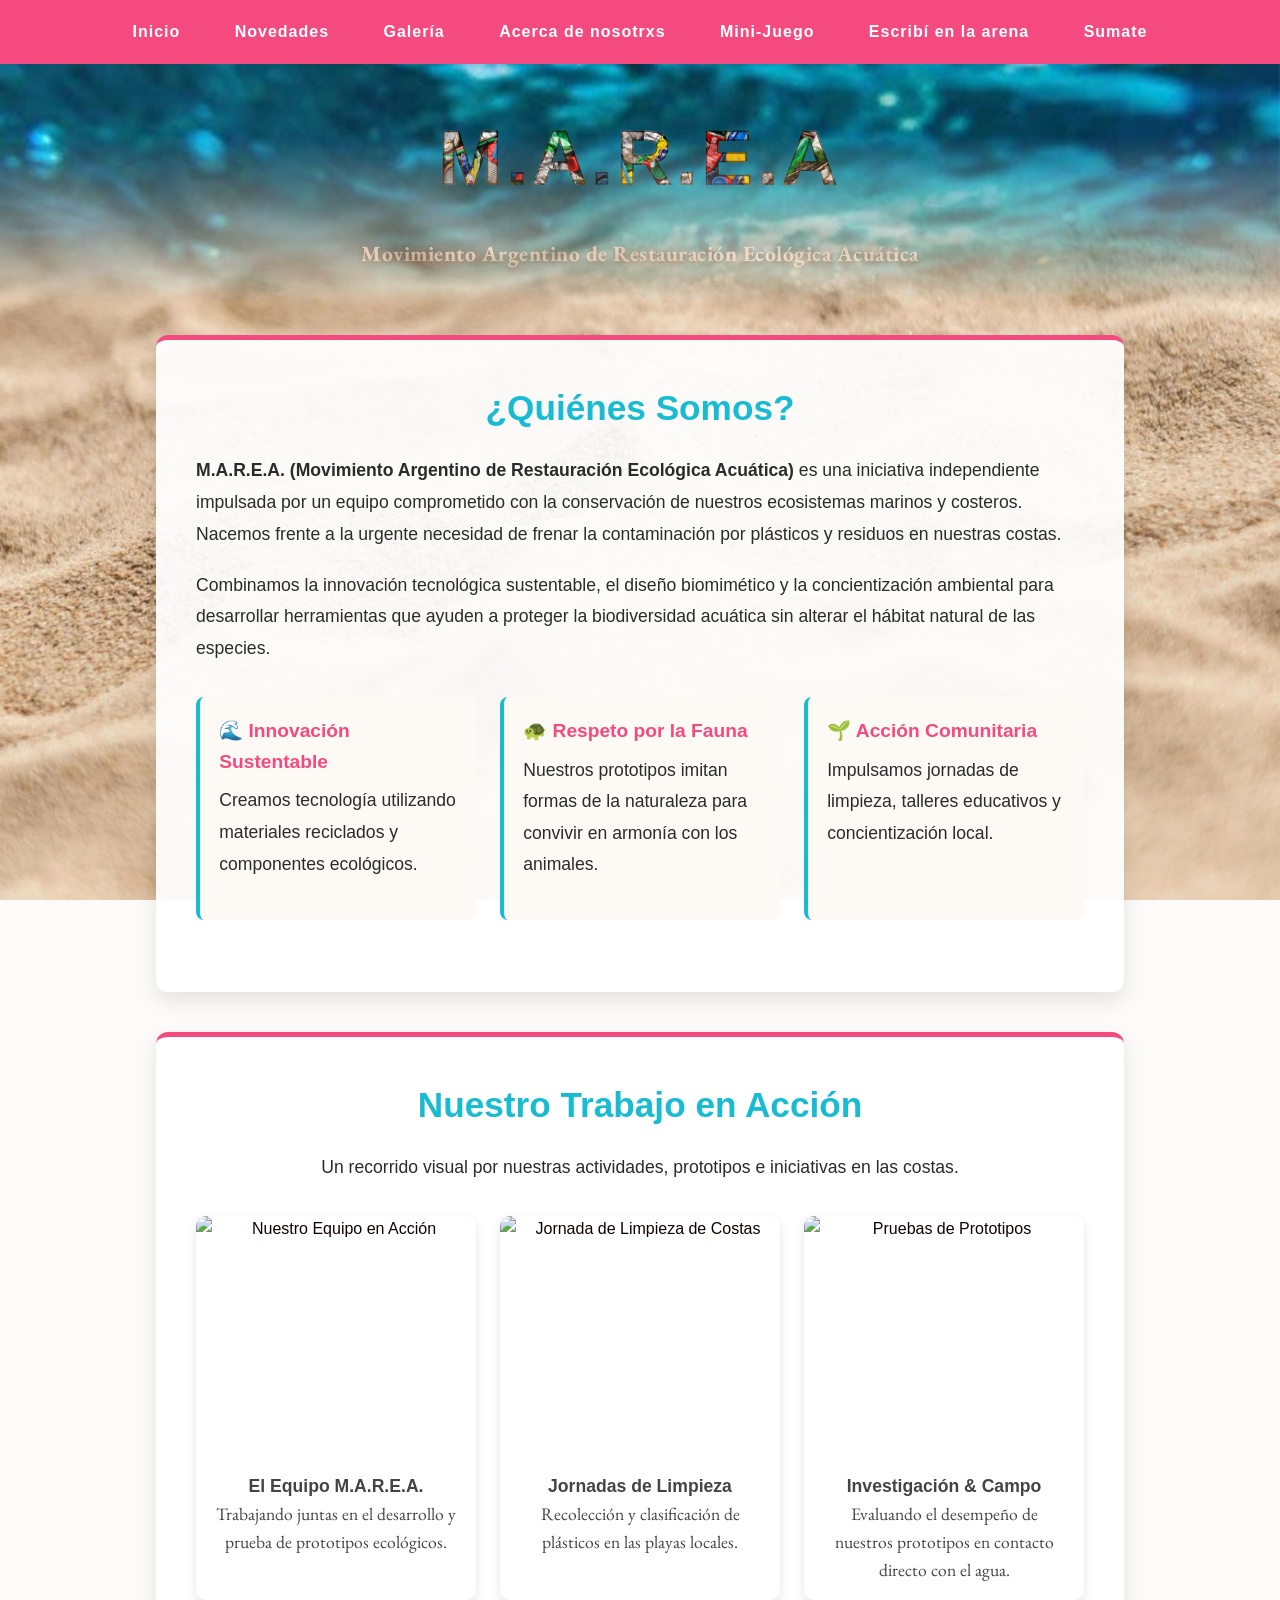
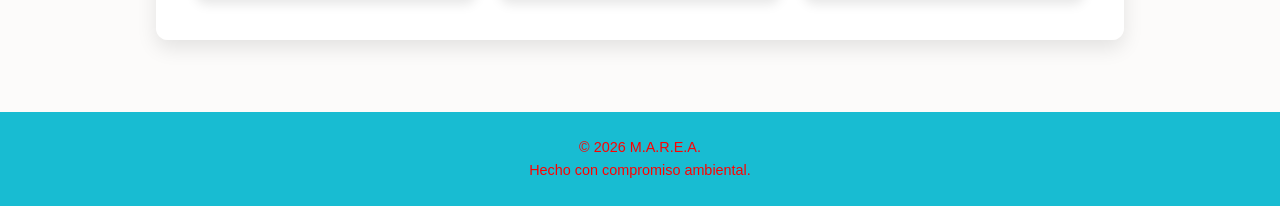
==== acercaDe.html @ 2cd43315 "Add files via upload" ====
<!DOCTYPE html>
<html lang="es">

<head>
  <meta charset="UTF-8">
  <meta name="viewport" content="width=device-width, initial-scale=1.0">
  <title>M.A.R.E.A. - Acerca de nosotrxs</title>

  <!-- Carga de fuentes de Google Fonts -->
  <link rel="preconnect" href="https://fonts.googleapis.com">
  <link rel="preconnect" href="https://fonts.gstatic.com" crossorigin>

  <link rel="stylesheet" href="style.css">

  <style>
    /* Estilos específicos para la sección Acerca de Nosotrxs */
    .acerca-card {
      background-color: rgba(255, 255, 255, 0.93);
      border-radius: 12px;
      padding: 2.5rem;
      box-shadow: 0 8px 20px rgba(0, 0, 0, 0.1);
      margin-bottom: 2.5rem;
      border-top: 5px solid var(--forest-green, #f44a80);
    }

    .acerca-card h2 {
      font-family: 'Montserrat', sans-serif;
      color: var(--primary-dark, #18bcd2);
      font-size: 2.2rem;
      margin-bottom: 1.2rem;
      text-align: center;
    }

    .acerca-card p {
      font-family: 'Segoe UI', Tahoma, Geneva, Verdana, sans-serif;
      font-size: 1.1rem;
      line-height: 1.8;
      color: #2b2b2b;
      margin-bottom: 1.2rem;
    }

    /* Grilla de Valores / Pilares */
    .valores-grid {
      display: grid;
      grid-template-columns: repeat(auto-fit, minmax(250px, 1fr));
      gap: 1.5rem;
      margin: 2rem 0;
    }

    .valor-item {
      background: #fdfaf6;
      border-left: 4px solid var(--primary-dark, #18bcd2);
      padding: 1.2rem;
      border-radius: 8px;
    }

    .valor-item h3 {
      font-family: 'Montserrat', sans-serif;
      color: var(--forest-green, #f44a80);
      margin-bottom: 0.5rem;
      font-size: 1.2rem;
    }

    /* Grilla para las Fotografías del Equipo / Trabajo */
    .fotos-grid {
      display: grid;
      grid-template-columns: repeat(auto-fit, minmax(280px, 1fr));
      gap: 1.5rem;
      margin-top: 2rem;
    }

    .foto-card {
      background: #ffffff;
      border-radius: 10px;
      overflow: hidden;
      box-shadow: 0 4px 12px rgba(0, 0, 0, 0.1);
      text-align: center;
      transition: transform 0.3s ease;
    }

    .foto-card:hover {
      transform: translateY(-4px);
    }

    .foto-card img {
      width: 100%;
      height: 240px;
      object-fit: cover;
      display: block;
    }

    .foto-card .epigrafe {
      padding: 1rem;
      font-family: 'EB Garamond', serif;
      font-size: 1.1rem;
      color: #444;
    }

    @media (max-width: 768px) {
      .acerca-card {
        padding: 1.5rem;
      }

      .acerca-card h2 {
        font-size: 1.7rem;
      }
    }
  </style>
</head>

<body>
  <!-- NAVEGACIÓN PRINCIPAL -->
  <nav class="navbar">
    <button class="menu-toggle" id="menuToggle" aria-label="Abrir menú">
      <span></span>
      <span></span>
      <span></span>
    </button>

    <div class="nav-links" id="navLinks">
      <a href="index.html">Inicio</a>
      <a href="novedades.html">Novedades</a>
      <a href="galeria.html">Galería</a>
      <a href="acercaDe.html">Acerca de nosotrxs</a>
      <a href="juego2.html">Mini-Juego</a>
      <a href="juego.html">Escribí en la arena</a>
      <a href="contacto.html">Sumate</a>
    </div>
  </nav>

  <!-- HEADER PRINCIPAL -->
  <header class="header-principal">
    <h1><span>M.A.R.E.A</span></h1>
    <p>Movimiento Argentino de Restauración Ecológica Acuática</p>
  </header>

  <!-- CONTENIDO PRINCIPAL -->
  <main class="container">

    <!-- SECCIÓN 1: QUIÉNES SOMOS Y LA INICIATIVA -->
    <section class="acerca-card">
      <h2>¿Quiénes Somos?</h2>
      <p>
        <strong>M.A.R.E.A. (Movimiento Argentino de Restauración Ecológica Acuática)</strong> es una iniciativa independiente impulsada por un equipo comprometido con la conservación de nuestros ecosistemas marinos y costeros. Nacemos frente a la urgente necesidad de frenar la contaminación por plásticos y residuos en nuestras costas.
      </p>
      <p>
        Combinamos la innovación tecnológica sustentable, el diseño biomimético y la concientización ambiental para desarrollar herramientas que ayuden a proteger la biodiversidad acuática sin alterar el hábitat natural de las especies.
      </p>

      <!-- PILARES / VALORES -->
      <div class="valores-grid">
        <div class="valor-item">
          <h3>🌊 Innovación Sustentable</h3>
          <p>Creamos tecnología utilizando materiales reciclados y componentes ecológicos.</p>
        </div>
        <div class="valor-item">
          <h3>🐢 Respeto por la Fauna</h3>
          <p>Nuestros prototipos imitan formas de la naturaleza para convivir en armonía con los animales.</p>
        </div>
        <div class="valor-item">
          <h3>🌱 Acción Comunitaria</h3>
          <p>Impulsamos jornadas de limpieza, talleres educativos y concientización local.</p>
        </div>
      </div>
    </section>

    <!-- SECCIÓN 2: GALERÍA DE FOTOS / EQUIPO / TRABAJO DE CAMPO -->
    <section class="acerca-card">
      <h2>Nuestro Trabajo en Acción</h2>
      <p style="text-align: center;">Un recorrido visual por nuestras actividades, prototipos e iniciativas en las costas.</p>

      <div class="fotos-grid">
        <!-- FOTO 1 -->
        <div class="foto-card">
          <img src="equipo1.jpg" alt="Nuestro Equipo en Acción">
          <div class="epigrafe">
            <strong>El Equipo M.A.R.E.A.</strong><br>
            Trabajando juntas en el desarrollo y prueba de prototipos ecológicos.
          </div>
        </div>

        <!-- FOTO 2 -->
        <div class="foto-card">
          <img src="equipo2.jpg" alt="Jornada de Limpieza de Costas">
          <div class="epigrafe">
            <strong>Jornadas de Limpieza</strong><br>
            Recolección y clasificación de plásticos en las playas locales.
          </div>
        </div>

        <!-- FOTO 3 -->
        <div class="foto-card">
          <img src="equipo3.jpg" alt="Pruebas de Prototipos">
          <div class="epigrafe">
            <strong>Investigación & Campo</strong><br>
            Evaluando el desempeño de nuestros prototipos en contacto directo con el agua.
          </div>
        </div>
      </div>
    </section>

  </main>

  <!-- FOOTER -->
  <footer>
    <p>&copy; 2026 M.A.R.E.A. <br>Hecho con compromiso ambiental.</p>
  </footer>

  <!-- SCRIPT DE NAVEGACIÓN -->
  <script>
    const menuToggle = document.getElementById('menuToggle');
    const navLinks = document.getElementById('navLinks');

    menuToggle.addEventListener('click', () => {
      navLinks.classList.toggle('active');
      menuToggle.classList.toggle('open');
    });
  </script>

</body>

</html>
---- style.css ----
@import url('https://fonts.googleapis.com/css2?family=EB+Garamond:ital,wght@0,400..800;1,400..800&display=swap');

:root {
    --primary-dark: #18bcd2;
    --sage-green: #ed6424;
    --forest-green: #f44a80;
    --terracotta: #37c6ff;
    --light-bg: #ff0000;
}

* {
    margin: 0;
    padding: 0;
    box-sizing: border-box;
    font-family: 'Segoe UI', Tahoma, Geneva, Verdana, sans-serif;
}

/* --- CONFIGURACIÓN DE PÁGINA Y STICKY FOOTER --- */
html {
    height: 100%;
}

body {
    background-color: #fcfbfa;
    background-image: url('dry-sand-texture-free-photo.jpg');
    background-size: cover;
    background-position: center;
    background-repeat: no-repeat;
    background-attachment: fixed;
    width: 100%;
    min-height: 100vh;
    color: #100101;
    line-height: 1.6;

    /* Estructura Flexbox para mantener el footer fijo abajo */
    display: flex;
    flex-direction: column;
}

main, .container {
    flex: 1; /* Ocupa todo el espacio vertical sobrante */
    width: 100%;
    max-width: 1000px;
    margin: 2rem auto;
    padding: 0 1rem;
}

/* --- HEADER --- */
header {
    background-color: var(--primary-dark);
    color: rgb(233, 22, 131);
    padding: 2rem 1rem;
    text-align: center;
}

.header-principal {
    background-image: url('marea.jpg');
    background-size: cover;
    background-position: center;
    background-repeat: no-repeat;
    width: 100%;
    min-height: 200px;

    /* Máscara de desvanecimiento */
    -webkit-mask-image: linear-gradient(to bottom, rgba(0, 0, 0, 1) 30%, rgba(0, 0, 0, 0) 100%);
    mask-image: linear-gradient(to bottom, rgba(0, 0, 0, 1) 30%, rgba(0, 0, 0, 0) 100%);
}

/* 1. Contenedor H1: Genera el destello, resplandor y la animación pulsatil */
header h1 {
    font-size: clamp(2.8rem, 8vw, 4.8rem);
    margin-bottom: 0.5rem;
    display: inline-block;
    position: relative;

    /* Animación del destello */
    animation: destelloAcuatico 3s infinite alternate ease-in-out;
}

/* 2. Span dentro de H1: Recorta la imagen dentro de las letras sin interferir con la sombra */
header h1 span {
    display: inline-block;
    font-family: 'Montserrat', 'Trebuchet MS', 'Segoe UI', sans-serif;
    font-weight: 800;
    letter-spacing: 4px;

    background-image: url('Gemini_Generated_Image_ljrs8bljrs8bljrs.jpg');
    background-size: cover;
    background-position: center;
    background-repeat: no-repeat;

    -webkit-background-clip: text;
    background-clip: text;
    -webkit-text-fill-color: transparent;
    color: transparent;

    /* Borde oscuro para dar definición exterior a las letras */
    -webkit-text-stroke: 1.5px rgba(0, 0, 0, 0.6);
}

header p {
    font-size: clamp(1rem, 4vw, 1.35rem);
    color: #ffffff;
    font-family: 'EB Garamond', serif;
    font-weight: 700;
    margin-top: 0.6rem;
    letter-spacing: 0.5px;
    text-shadow: 0px 2px 4px rgba(0, 0, 0, 0.9), 
                 0px 0px 10px rgba(0, 0, 0, 0.6);
}

/* --- ANIMACIÓN DE DESTELLO ACUÁTICO --- */
@keyframes destelloAcuatico {
    0% {
        filter: 
            drop-shadow(0px 4px 6px rgba(0, 0, 0, 0.7))
            drop-shadow(0px 0px 10px rgba(255, 255, 255, 0.8))
            drop-shadow(0px 0px 20px rgba(55, 198, 255, 0.7));
    }
    100% {
        filter: 
            drop-shadow(0px 5px 8px rgba(0, 0, 0, 0.8))
            drop-shadow(0px 0px 18px rgba(255, 255, 255, 1))
            drop-shadow(0px 0px 35px rgba(55, 198, 255, 1));
    }
}

/* --- NAVEGACIÓN Y BARRA ROSA --- */
nav.navbar {
    background-color: var(--forest-green); /* Tono rosa garantizado */
    position: relative;
    width: 100%;
    z-index: 1000;
}

.nav-links {
    display: flex;
    justify-content: center;
    align-items: center;
    gap: 1.8rem;
    padding: 0.8rem;
    flex-wrap: wrap;
    font-family: 'Montserrat', 'Trebuchet MS', sans-serif;
    background-color: var(--forest-green);
}

nav a {
    color: #ffffff;
    text-decoration: none;
    font-family: 'Montserrat', 'Segoe UI', sans-serif;
    font-weight: 700;
    font-size: 1rem;
    letter-spacing: 1px;
    padding: 0.4rem 0.8rem;
    border-radius: 4px;
    transition: all 0.2s ease-in-out;
    display: inline-block;
}

/* Efecto hover con imagen de basura recortada */
nav a:hover {
    background-image: url('Gemini_Generated_Image_ljrs8bljrs8bljrs.jpg'); 
    background-size: cover;
    background-position: center;
    background-repeat: no-repeat;

    -webkit-background-clip: text;
    background-clip: text;
    -webkit-text-fill-color: transparent;
    color: transparent;

    font-weight: 900;
    -webkit-text-stroke: 1px rgba(0, 0, 0, 0.7);
    filter: drop-shadow(0px 2px 4px rgba(0, 0, 0, 0.4));
    letter-spacing: 1px;
}

/* Botón Hamburguesa (Oculto en escritorio) */
.menu-toggle {
    display: none;
    background: transparent;
    border: none;
    cursor: pointer;
    padding: 0.8rem 1rem;
    flex-direction: column;
    gap: 5px;
    margin: 0 auto;
}

.menu-toggle span {
    display: block;
    width: 28px;
    height: 3px;
    background-color: #ffffff;
    border-radius: 2px;
    transition: all 0.3s ease-in-out;
}

/* --- SECCIONES DE CONTENIDO --- */
section {
    margin-bottom: 2.5rem;
    background: var(--sage-green);
    padding: 2rem;
    border-radius: 12px;
    box-shadow: 0 4px 15px rgba(38, 77, 82, 0.08);
    border-top: 5px solid var(--sage-green);
}

#proyecto {
    background: var(--forest-green);
}

#contacto {
    background: #59eb40;
}

h2 {
    color: var(--primary-dark);
    margin-bottom: 1rem;
    font-size: clamp(1.4rem, 5vw, 1.8rem);
}

.intro-text {
    font-size: 1.1rem;
    margin-bottom: 1.5rem;
}

.prototypes-grid {
    display: grid;
    grid-template-columns: repeat(auto-fit, minmax(260px, 1fr));
    gap: 1.5rem;
    margin-top: 1.5rem;
}

.card {
    background-color: #f4ede4;
    border-radius: 8px;
    padding: 1.5rem;
    border-left: 4px solid var(--terracotta);
}

.card h3 {
    color: var(--forest-green);
    margin-bottom: 0.8rem;
}

.awareness {
    background-color: var(--primary-dark);
    color: white;
    border-top-color: var(--terracotta);
}

.awareness h2 {
    color: var(--sage-green);
}

/* --- FOOTER --- */
footer {
    background-color: var(--primary-dark);
    color: var(--light-bg);
    text-align: center;
    padding: 1.5rem;
    margin-top: auto; /* Empuja el footer al fondo si falta contenido */
    font-size: 0.9rem;
}

/* --- MEDIA QUERIES (ADAPTACIÓN A CELULARES - Menos de 768px) --- */
@media (max-width: 768px) {
    .menu-toggle {
        display: flex;
    }

    .nav-links {
        display: none;
        flex-direction: column;
        width: 100%;
        padding: 1rem 0;
        gap: 1.2rem;
        background-color: var(--forest-green); /* Mantiene la barra rosa desplegada */
        border-top: 1px solid rgba(255, 255, 255, 0.2);
    }

    .nav-links.active {
        display: flex;
    }

    /* Transformación de botón hamburguesa a 'X' */
    .menu-toggle.open span:nth-child(1) {
        transform: translateY(8px) rotate(45deg);
    }
    .menu-toggle.open span:nth-child(2) {
        opacity: 0;
    }
    .menu-toggle.open span:nth-child(3) {
        transform: translateY(-8px) rotate(-45deg);
    }

    section {
        padding: 1.25rem;
    }

    main, .container {
        margin: 1rem auto;
        padding: 0 0.8rem;
    }
}
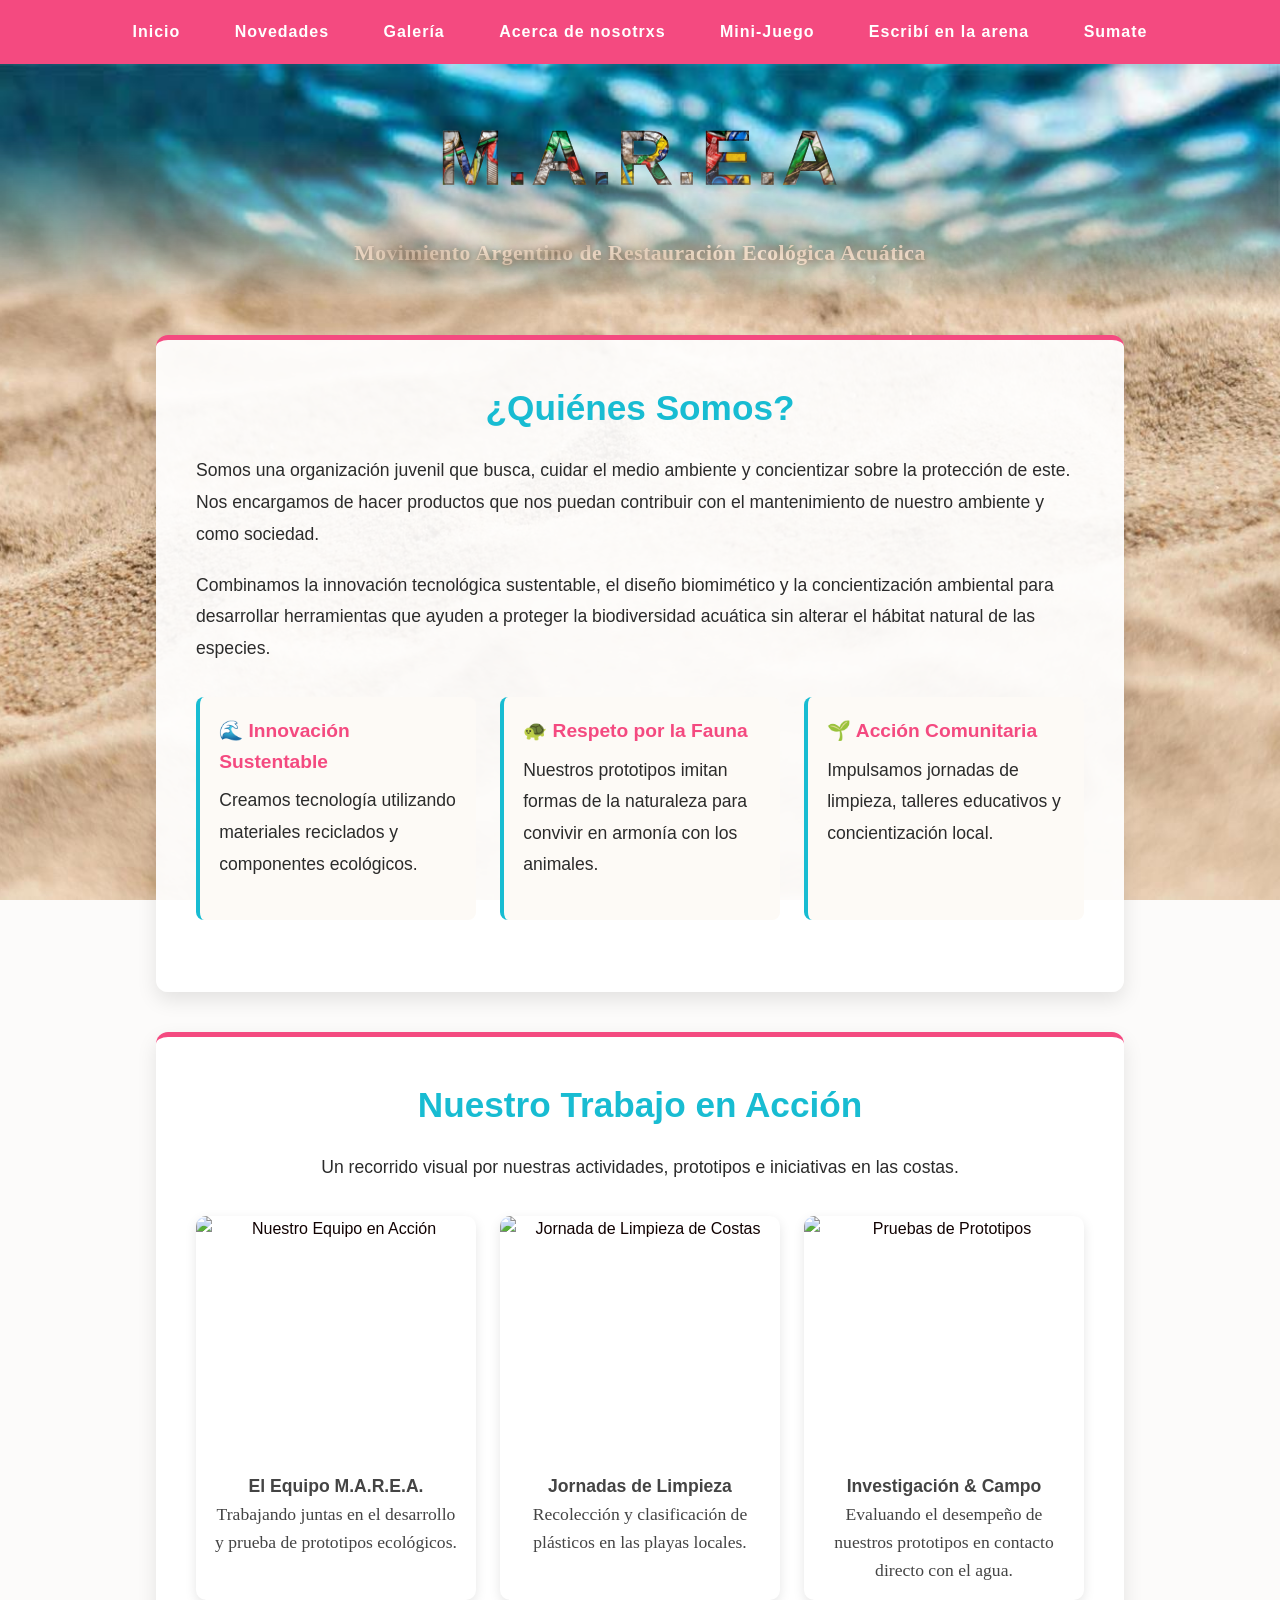
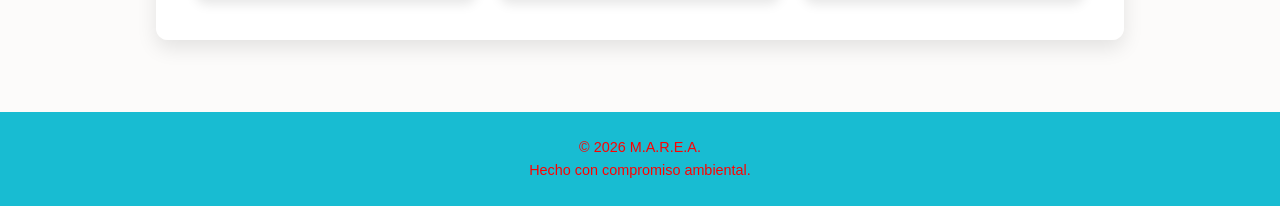
==== commit fde3f3b6: "Update acercaDe.html" ====
--- a/acercaDe.html
+++ b/acercaDe.html
@@ -141,8 +141,7 @@
     <section class="acerca-card">
       <h2>¿Quiénes Somos?</h2>
       <p>
-        <strong>M.A.R.E.A. (Movimiento Argentino de Restauración Ecológica Acuática)</strong> es una iniciativa independiente impulsada por un equipo comprometido con la conservación de nuestros ecosistemas marinos y costeros. Nacemos frente a la urgente necesidad de frenar la contaminación por plásticos y residuos en nuestras costas.
-      </p>
+Somos una organización juvenil que busca, cuidar el medio ambiente y concientizar sobre la protección de este. Nos encargamos de hacer productos que nos puedan contribuir con el mantenimiento de nuestro ambiente y como sociedad.      </p>
       <p>
         Combinamos la innovación tecnológica sustentable, el diseño biomimético y la concientización ambiental para desarrollar herramientas que ayuden a proteger la biodiversidad acuática sin alterar el hábitat natural de las especies.
       </p>
@@ -219,4 +218,4 @@
 
 </body>
 
-</html>+</html>
--- a/style.css
+++ b/style.css
@@ -1,4 +1,3 @@
-@import url('https://fonts.googleapis.com/css2?family=EB+Garamond:ital,wght@0,400..800;1,400..800&display=swap');
 
 :root {
     --primary-dark: #18bcd2;
@@ -45,41 +44,48 @@
     padding: 0 1rem;
 }
 
-/* --- HEADER --- */
+/* --- HEADER PRINCIPAL Y MAREA ANIMADA --- */
 header {
     background-color: var(--primary-dark);
     color: rgb(233, 22, 131);
     padding: 2rem 1rem;
     text-align: center;
+    overflow: hidden;
 }
 
 .header-principal {
     background-image: url('marea.jpg');
     background-size: cover;
-    background-position: center;
+    background-position: center top;
     background-repeat: no-repeat;
     width: 100%;
     min-height: 200px;
 
-    /* Máscara de desvanecimiento */
+    /* Máscara de desvanecimiento hacia la arena */
     -webkit-mask-image: linear-gradient(to bottom, rgba(0, 0, 0, 1) 30%, rgba(0, 0, 0, 0) 100%);
     mask-image: linear-gradient(to bottom, rgba(0, 0, 0, 1) 30%, rgba(0, 0, 0, 0) 100%);
-}
-
-/* 1. Contenedor H1: Genera el destello, resplandor y la animación pulsatil */
+
+    /* Animación del oleaje (avanza y retrocede en bucle) */
+    animation: movimientoMarea 6s ease-in-out infinite alternate;
+    will-change: background-position, transform;
+}
+
+/* --- TÍTULO H1: DESTELLO Y MÁSCARA DE TEXTO DE BASURA --- */
 header h1 {
     font-size: clamp(2.8rem, 8vw, 4.8rem);
     margin-bottom: 0.5rem;
     display: inline-block;
     position: relative;
 
-    /* Animación del destello */
+    /* Animación de pulso acuático en las sombras */
     animation: destelloAcuatico 3s infinite alternate ease-in-out;
 }
 
-/* 2. Span dentro de H1: Recorta la imagen dentro de las letras sin interferir con la sombra */
+/* Span interno que permite recortar la imagen de la basura sobre las letras */
 header h1 span {
-    display: inline-block;
+    display: block; /* 'block' garantiza la toma de dimensiones para que aplique el clip */
+    width: 100%;
+
     font-family: 'Montserrat', 'Trebuchet MS', 'Segoe UI', sans-serif;
     font-weight: 800;
     letter-spacing: 4px;
@@ -94,7 +100,7 @@
     -webkit-text-fill-color: transparent;
     color: transparent;
 
-    /* Borde oscuro para dar definición exterior a las letras */
+    /* Borde oscuro para dar definición exterior */
     -webkit-text-stroke: 1.5px rgba(0, 0, 0, 0.6);
 }
 
@@ -109,7 +115,25 @@
                  0px 0px 10px rgba(0, 0, 0, 0.6);
 }
 
-/* --- ANIMACIÓN DE DESTELLO ACUÁTICO --- */
+/* --- ANIMACIONES DE HEADER Y DESTELLO --- */
+
+/* Movimiento de marea que avanza y retrocede */
+@keyframes movimientoMarea {
+    0% {
+        background-position: center 0px;
+        transform: scale(1);
+    }
+    50% {
+        background-position: center 8px;
+        transform: scale(1.02);
+    }
+    100% {
+        background-position: center -10px;
+        transform: scale(1.04);
+    }
+}
+
+/* Pulsación de luz y resplandor alrededor del H1 */
 @keyframes destelloAcuatico {
     0% {
         filter: 
@@ -127,7 +151,7 @@
 
 /* --- NAVEGACIÓN Y BARRA ROSA --- */
 nav.navbar {
-    background-color: var(--forest-green); /* Tono rosa garantizado */
+    background-color: var(--forest-green);
     position: relative;
     width: 100%;
     z-index: 1000;
@@ -157,7 +181,7 @@
     display: inline-block;
 }
 
-/* Efecto hover con imagen de basura recortada */
+/* Efecto hover con imagen de basura recortada en enlaces */
 nav a:hover {
     background-image: url('Gemini_Generated_Image_ljrs8bljrs8bljrs.jpg'); 
     background-size: cover;
@@ -276,7 +300,7 @@
         width: 100%;
         padding: 1rem 0;
         gap: 1.2rem;
-        background-color: var(--forest-green); /* Mantiene la barra rosa desplegada */
+        background-color: var(--forest-green);
         border-top: 1px solid rgba(255, 255, 255, 0.2);
     }
 
@@ -303,4 +327,4 @@
         margin: 1rem auto;
         padding: 0 0.8rem;
     }
-}+}
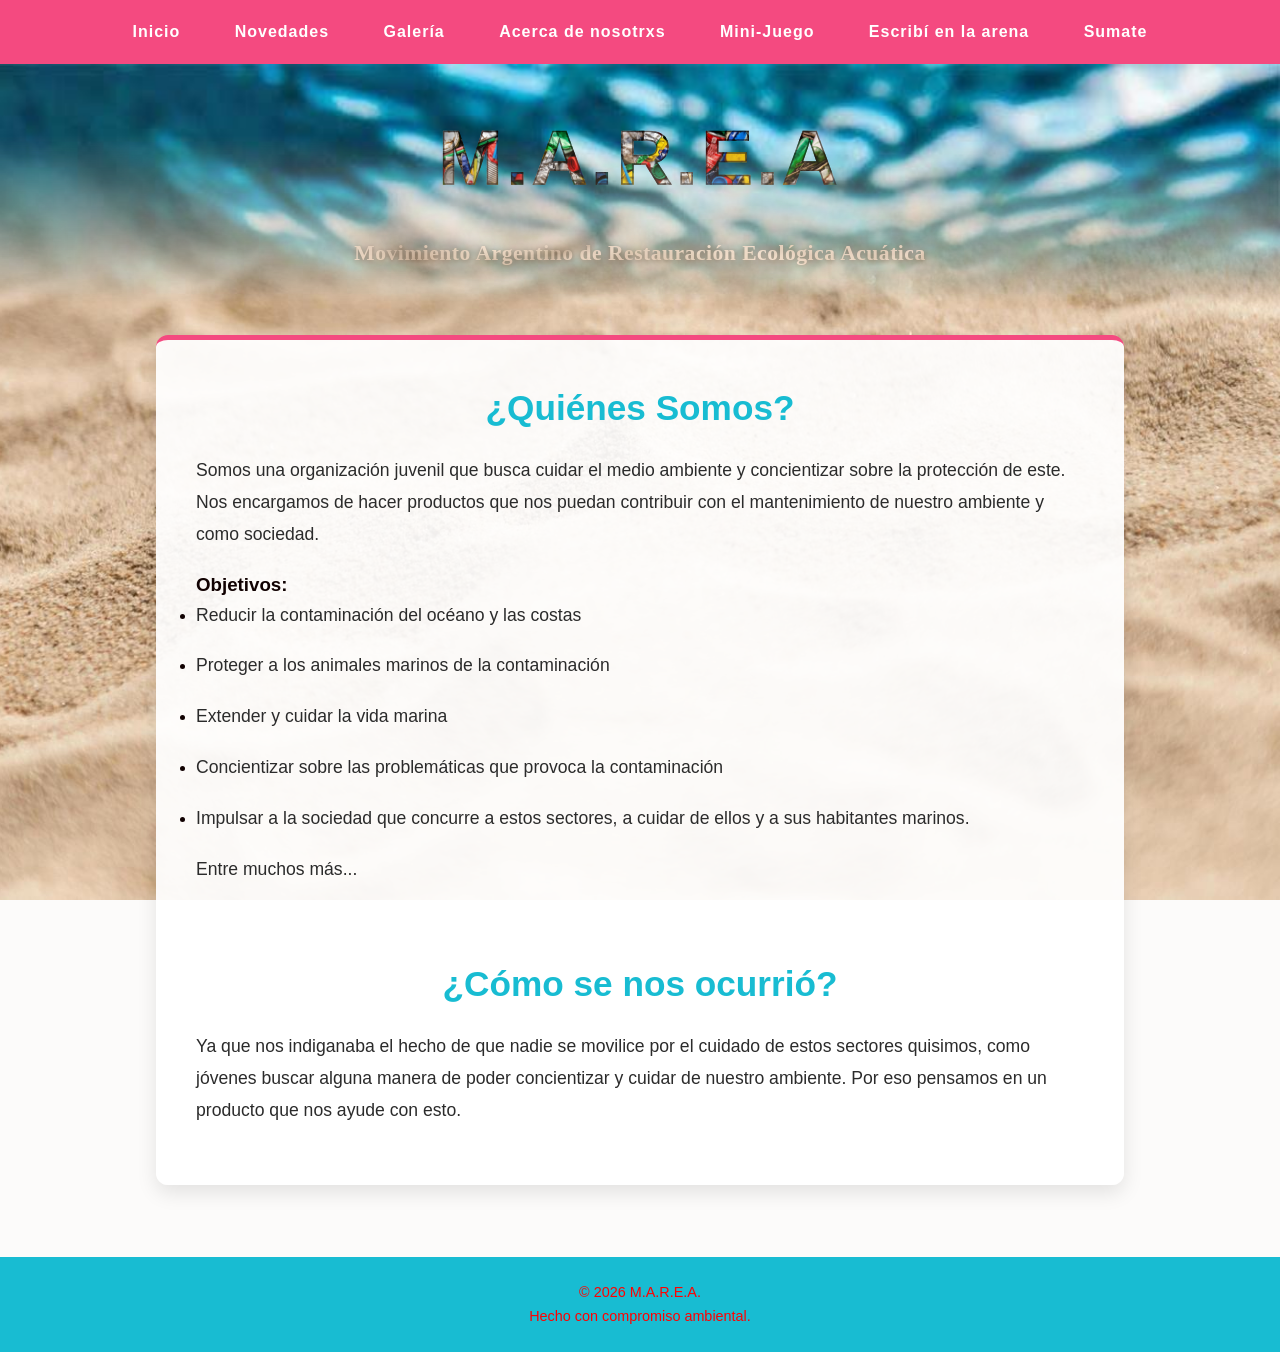
==== commit f4fa5b3c: "Update acercaDe.html" ====
--- a/acercaDe.html
+++ b/acercaDe.html
@@ -140,63 +140,24 @@
     <!-- SECCIÓN 1: QUIÉNES SOMOS Y LA INICIATIVA -->
     <section class="acerca-card">
       <h2>¿Quiénes Somos?</h2>
-      <p>
-Somos una organización juvenil que busca, cuidar el medio ambiente y concientizar sobre la protección de este. Nos encargamos de hacer productos que nos puedan contribuir con el mantenimiento de nuestro ambiente y como sociedad.      </p>
-      <p>
-        Combinamos la innovación tecnológica sustentable, el diseño biomimético y la concientización ambiental para desarrollar herramientas que ayuden a proteger la biodiversidad acuática sin alterar el hábitat natural de las especies.
+      <p>Somos una organización juvenil que busca cuidar el medio ambiente y concientizar sobre la protección de este. Nos encargamos de hacer productos que nos puedan contribuir con el mantenimiento de nuestro ambiente y como sociedad.      
       </p>
-
-      <!-- PILARES / VALORES -->
-      <div class="valores-grid">
-        <div class="valor-item">
-          <h3>🌊 Innovación Sustentable</h3>
-          <p>Creamos tecnología utilizando materiales reciclados y componentes ecológicos.</p>
-        </div>
-        <div class="valor-item">
-          <h3>🐢 Respeto por la Fauna</h3>
-          <p>Nuestros prototipos imitan formas de la naturaleza para convivir en armonía con los animales.</p>
-        </div>
-        <div class="valor-item">
-          <h3>🌱 Acción Comunitaria</h3>
-          <p>Impulsamos jornadas de limpieza, talleres educativos y concientización local.</p>
-        </div>
-      </div>
+      <h3>Objetivos:</h3>
+      <ul>
+        <li><p>Reducir la contaminación del océano y las costas</p></li>
+        <li><P>Proteger a los animales marinos de la contaminación</p></li>
+        <li><p>Extender y cuidar la vida marina</p></li>
+        <li><p>Concientizar sobre las problemáticas que provoca la contaminación</p></li>
+        <li><p>Impulsar a la sociedad que concurre a estos sectores, a cuidar de ellos y a sus habitantes marinos.</p></li>
+      </ul>
+      <p>Entre muchos más... </p>
+     <br>
+     <br>
+     <h2>¿Cómo se nos ocurrió? </h2>
+      <p>Ya que nos indiganaba el hecho de que nadie se movilice por el cuidado de estos sectores quisimos, como jóvenes buscar alguna manera de poder concientizar y cuidar de nuestro ambiente. Por eso pensamos en un producto que nos ayude con esto.</p>
     </section>
 
-    <!-- SECCIÓN 2: GALERÍA DE FOTOS / EQUIPO / TRABAJO DE CAMPO -->
-    <section class="acerca-card">
-      <h2>Nuestro Trabajo en Acción</h2>
-      <p style="text-align: center;">Un recorrido visual por nuestras actividades, prototipos e iniciativas en las costas.</p>
-
-      <div class="fotos-grid">
-        <!-- FOTO 1 -->
-        <div class="foto-card">
-          <img src="equipo1.jpg" alt="Nuestro Equipo en Acción">
-          <div class="epigrafe">
-            <strong>El Equipo M.A.R.E.A.</strong><br>
-            Trabajando juntas en el desarrollo y prueba de prototipos ecológicos.
-          </div>
-        </div>
-
-        <!-- FOTO 2 -->
-        <div class="foto-card">
-          <img src="equipo2.jpg" alt="Jornada de Limpieza de Costas">
-          <div class="epigrafe">
-            <strong>Jornadas de Limpieza</strong><br>
-            Recolección y clasificación de plásticos en las playas locales.
-          </div>
-        </div>
-
-        <!-- FOTO 3 -->
-        <div class="foto-card">
-          <img src="equipo3.jpg" alt="Pruebas de Prototipos">
-          <div class="epigrafe">
-            <strong>Investigación & Campo</strong><br>
-            Evaluando el desempeño de nuestros prototipos en contacto directo con el agua.
-          </div>
-        </div>
-      </div>
-    </section>
+ 
 
   </main>
 
